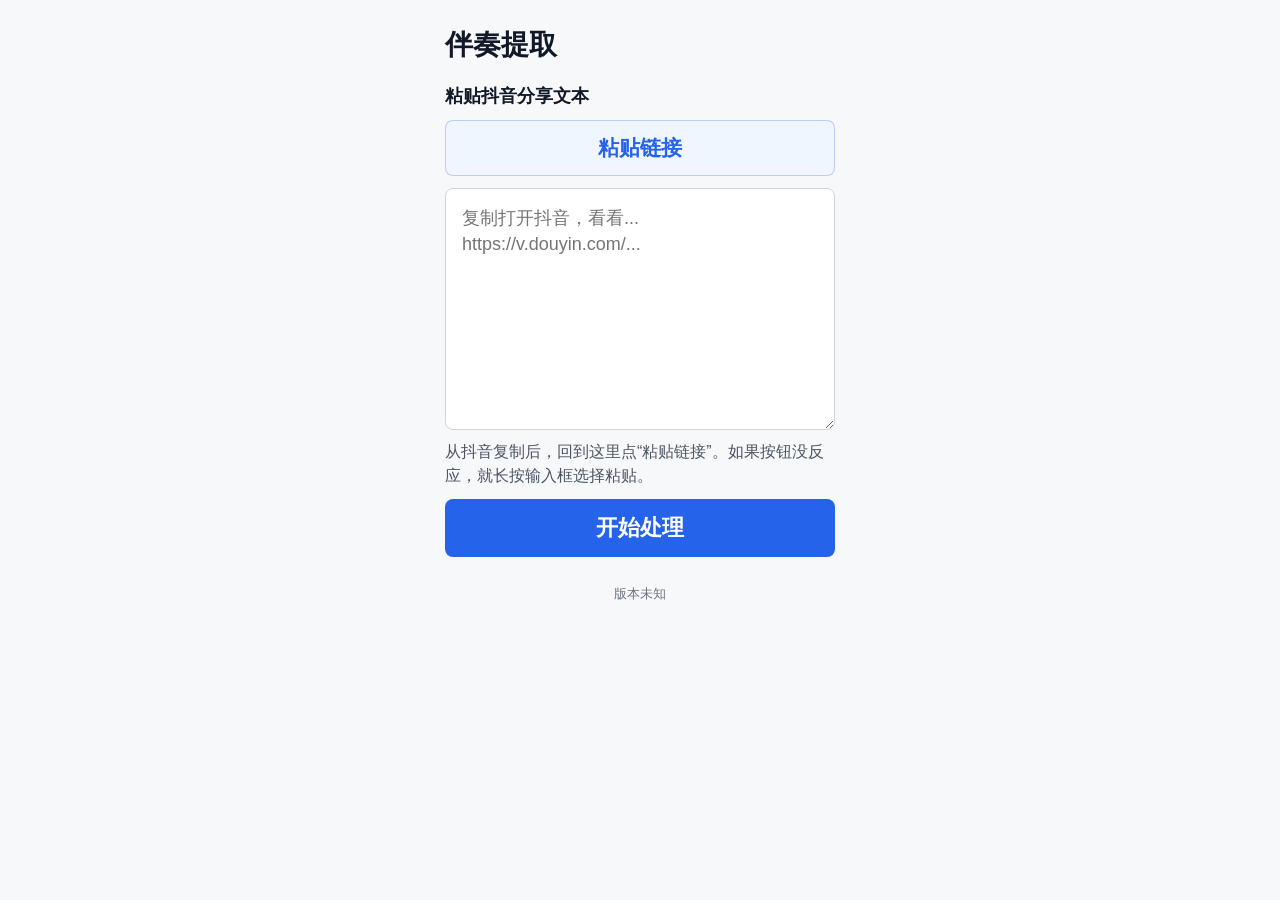
==== app/frontend/index.html @ e4ac240f "chore: establish v0.1.9 baseline" ====
<!doctype html>
<html lang="zh-CN">
  <head>
    <meta charset="utf-8" />
    <meta name="viewport" content="width=device-width, initial-scale=1" />
    <title>伴奏提取</title>
    <link rel="stylesheet" href="./styles.css" />
  </head>
  <body>
    <main class="page">
      <header class="page-header">
        <h1>伴奏提取</h1>
        <button id="home-button" class="home-nav" type="button" hidden>返回首页</button>
      </header>
      <form id="task-form" class="panel">
        <label for="share-text">粘贴抖音分享文本</label>
        <button id="paste-button" class="paste-button" type="button">粘贴链接</button>
        <textarea id="share-text" rows="8" placeholder="复制打开抖音，看看... https://v.douyin.com/..."></textarea>
        <p id="paste-hint" class="input-hint">从抖音复制后，回到这里点“粘贴链接”。如果按钮没反应，就长按输入框选择粘贴。</p>
        <button id="submit-button" type="submit">开始处理</button>
      </form>
      <section id="result" class="result" aria-live="polite"></section>
      <footer class="page-footer">
        <p id="app-version" class="app-version">版本 --</p>
      </footer>
    </main>
    <script src="./app.js"></script>
  </body>
</html>
---- app/frontend/styles.css ----
:root {
  color-scheme: light;
  --bg: #f7f8fa;
  --text: #111827;
  --muted: #4b5563;
  --hint: #6b7280;
  --panel: #ffffff;
  --border: #d1d5db;
  --primary: #2563eb;
  --primary-press: #1d4ed8;
  --disabled: #d1d5db;
  --disabled-text: #6b7280;
  --success: #15803d;
  --success-bg: #ecfdf3;
  --danger: #dc2626;
  --danger-bg: #fef2f2;
}

* {
  box-sizing: border-box;
}

body {
  margin: 0;
  min-height: 100vh;
  font-family: -apple-system, BlinkMacSystemFont, "Segoe UI", sans-serif;
  background: var(--bg);
  color: var(--text);
}

.page {
  width: min(100%, 430px);
  margin: 0 auto;
  padding: 28px 20px 36px;
}

.page-header {
  display: flex;
  align-items: center;
  justify-content: space-between;
  gap: 12px;
  margin-bottom: 22px;
}

h1 {
  margin: 0;
  font-size: 28px;
  line-height: 1.2;
  letter-spacing: 0;
}

.home-nav {
  width: auto;
  min-height: 40px;
  flex: 0 0 auto;
  padding: 8px 10px;
  border: 1px solid var(--border);
  background: var(--panel);
  color: var(--primary);
  font-size: 16px;
  font-weight: 700;
}

.panel {
  display: grid;
  gap: 12px;
}

label {
  font-size: 18px;
  font-weight: 700;
}

.paste-button {
  min-height: 56px;
  border: 1px solid rgba(37, 99, 235, 0.28);
  background: #eff6ff;
  color: var(--primary);
  font-size: 21px;
  font-weight: 800;
}

textarea {
  width: 100%;
  min-height: 178px;
  resize: vertical;
  padding: 16px;
  border: 1px solid var(--border);
  border-radius: 8px;
  background: var(--panel);
  color: var(--text);
  font: inherit;
  font-size: 18px;
  line-height: 1.45;
  outline: none;
}

textarea:focus {
  border-color: var(--primary);
  box-shadow: 0 0 0 3px rgba(37, 99, 235, 0.16);
}

textarea[readonly] {
  color: var(--hint);
  background: #f3f4f6;
}

.input-hint {
  margin: -2px 0 0;
  color: var(--muted);
  font-size: 16px;
  line-height: 1.45;
}

button,
.button-link {
  width: 100%;
  min-height: 58px;
  border: 0;
  border-radius: 8px;
  padding: 14px 18px;
  font: inherit;
  font-size: 22px;
  line-height: 1.2;
  font-weight: 800;
  text-align: center;
  text-decoration: none;
  cursor: pointer;
  touch-action: manipulation;
}

.primary,
button[type="submit"] {
  background: var(--primary);
  color: #ffffff;
}

.primary:active,
button[type="submit"]:active {
  background: var(--primary-press);
}

button:disabled {
  background: var(--disabled);
  color: var(--disabled-text);
  cursor: not-allowed;
}

.secondary {
  min-height: 50px;
  border: 1px solid var(--border);
  background: var(--panel);
  color: var(--text);
  font-size: 18px;
  font-weight: 700;
}

.result {
  margin-top: 22px;
}

.result:empty {
  display: none;
}

.notice {
  padding: 16px;
  border-radius: 8px;
  background: var(--panel);
  border: 1px solid var(--border);
}

.notice h2 {
  margin: 0 0 8px;
  font-size: 22px;
  line-height: 1.25;
  letter-spacing: 0;
}

.notice p {
  margin: 0;
  color: var(--muted);
  font-size: 17px;
  line-height: 1.45;
}

.notice.success {
  border-color: rgba(21, 128, 61, 0.32);
  background: var(--success-bg);
}

.notice.success h2 {
  color: var(--success);
}

.notice.danger {
  border-color: rgba(220, 38, 38, 0.24);
  background: var(--danger-bg);
}

.notice.danger h2 {
  color: var(--danger);
}

.player {
  margin-top: 16px;
  padding: 16px;
  border-radius: 8px;
  background: var(--panel);
  border: 1px solid rgba(21, 128, 61, 0.24);
}

audio {
  display: block;
  width: 100%;
  min-height: 44px;
}

.small-note {
  margin: 14px 0 0;
  color: var(--hint);
  font-size: 15px;
  line-height: 1.45;
}

.task-id {
  margin-top: 12px;
  color: var(--hint);
  font-size: 13px;
  line-height: 1.4;
}

.result-actions {
  display: grid;
  gap: 12px;
  margin-top: 16px;
}

.current-version {
  display: grid;
  gap: 10px;
  margin-top: 14px;
  padding: 14px;
  border-radius: 8px;
  background: var(--panel);
  border: 1px solid rgba(21, 128, 61, 0.24);
}

.section-label {
  margin: 0 0 2px;
  color: var(--hint);
  font-size: 14px;
  line-height: 1.3;
}

.current-version-name {
  margin: 0;
  color: var(--text);
  font-size: 19px;
  line-height: 1.3;
  font-weight: 800;
}

.variant-bar {
  display: grid;
  grid-template-columns: 1fr;
  gap: 8px;
}

.variant-button {
  min-height: 44px;
  border: 1px solid rgba(21, 128, 61, 0.28);
  background: var(--panel);
  color: var(--text);
  font-size: 17px;
  font-weight: 700;
}

.variant-button.active,
.variant-button:disabled {
  background: var(--success);
  color: #ffffff;
  cursor: default;
}

.pitch-panel {
  display: grid;
  gap: 10px;
  margin-top: 16px;
  padding: 14px;
  border-radius: 8px;
  background: var(--panel);
  border: 1px solid rgba(21, 128, 61, 0.24);
}

.pitch-panel h3 {
  margin: 0;
  font-size: 19px;
  line-height: 1.3;
  letter-spacing: 0;
}

.pitch-row {
  display: grid;
  grid-template-columns: 1fr 1fr;
  gap: 8px;
}

.choice {
  display: flex;
  align-items: center;
  justify-content: center;
  min-height: 48px;
  border: 1px solid var(--border);
  border-radius: 8px;
  background: var(--panel);
  font-size: 18px;
  font-weight: 700;
}

.choice input {
  width: 20px;
  height: 20px;
  margin: 0 8px 0 0;
}

.pitch-select-label {
  font-size: 16px;
  font-weight: 700;
}

.pitch-select-heading {
  display: flex;
  align-items: baseline;
  justify-content: space-between;
  gap: 10px;
}

.pitch-select-heading span {
  color: var(--hint);
  font-size: 14px;
  line-height: 1.3;
  text-align: right;
}

select {
  width: 100%;
  min-height: 50px;
  padding: 0 14px;
  border: 1px solid var(--border);
  border-radius: 8px;
  background: var(--panel);
  color: var(--text);
  font: inherit;
  font-size: 18px;
}

.pitch-status {
  color: var(--success);
  font-weight: 700;
}

.page-footer {
  margin-top: 28px;
  text-align: center;
}

.app-version {
  margin: 0;
  color: var(--hint);
  font-size: 13px;
  line-height: 1.4;
}

@media (max-width: 359px) {
  .page {
    padding-left: 16px;
    padding-right: 16px;
  }

  button,
  .button-link {
    font-size: 20px;
  }
}
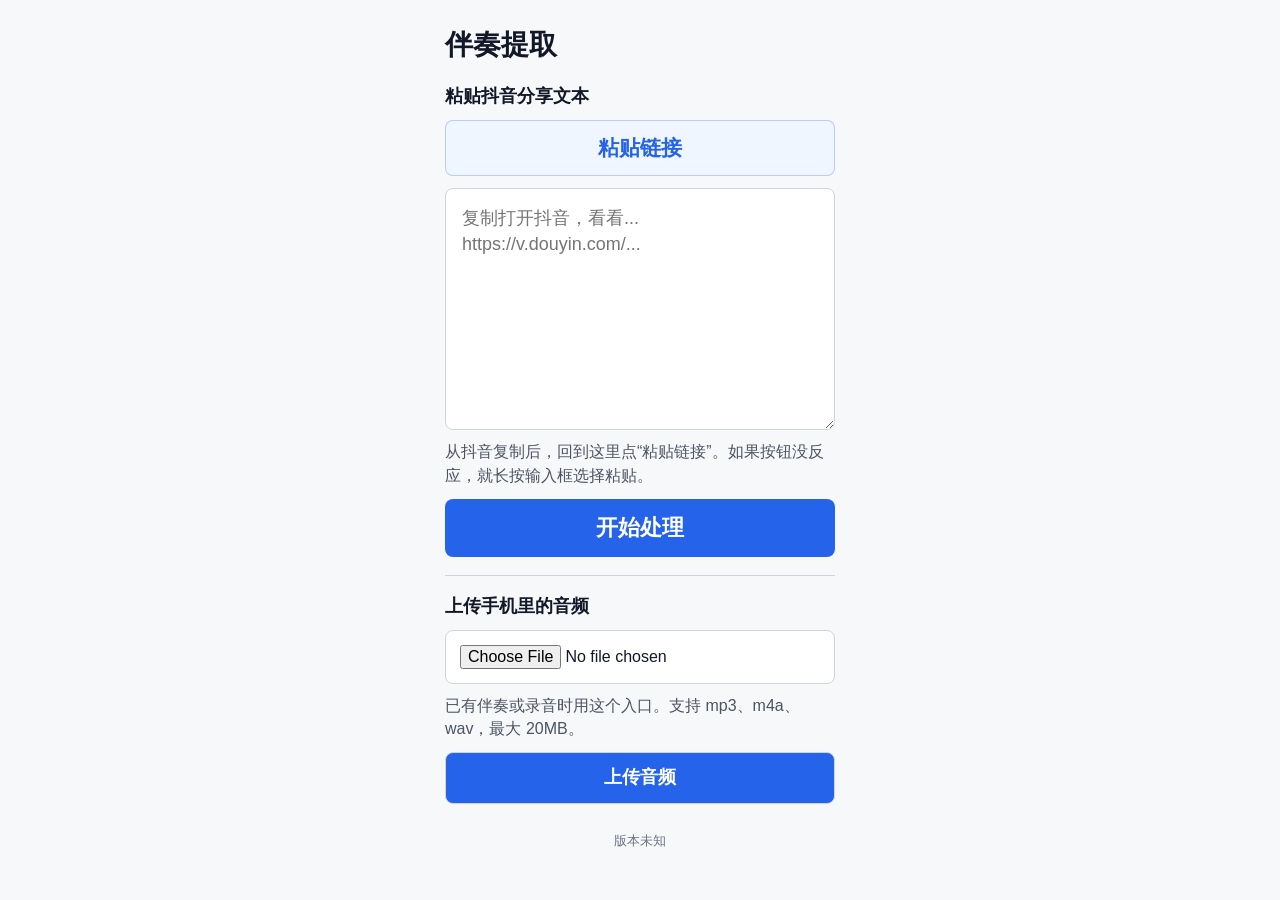
==== commit 9c38d4b5: "feat: add upload audio flow" ====
--- a/app/frontend/index.html
+++ b/app/frontend/index.html
@@ -19,6 +19,12 @@
         <p id="paste-hint" class="input-hint">从抖音复制后，回到这里点“粘贴链接”。如果按钮没反应，就长按输入框选择粘贴。</p>
         <button id="submit-button" type="submit">开始处理</button>
       </form>
+      <form id="upload-form" class="panel upload-panel">
+        <label for="audio-file">上传手机里的音频</label>
+        <input id="audio-file" name="file" type="file" accept=".mp3,.m4a,.wav,audio/mpeg,audio/mp4,audio/wav" />
+        <p class="input-hint">已有伴奏或录音时用这个入口。支持 mp3、m4a、wav，最大 20MB。</p>
+        <button id="upload-button" class="secondary" type="submit">上传音频</button>
+      </form>
       <section id="result" class="result" aria-live="polite"></section>
       <footer class="page-footer">
         <p id="app-version" class="app-version">版本 --</p>
--- a/app/frontend/styles.css
+++ b/app/frontend/styles.css
@@ -66,6 +66,12 @@
   gap: 12px;
 }
 
+.upload-panel {
+  margin-top: 18px;
+  padding-top: 18px;
+  border-top: 1px solid var(--border);
+}
+
 label {
   font-size: 18px;
   font-weight: 700;
@@ -101,6 +107,29 @@
 }
 
 textarea[readonly] {
+  color: var(--hint);
+  background: #f3f4f6;
+}
+
+input[type="file"] {
+  width: 100%;
+  padding: 14px;
+  border: 1px solid var(--border);
+  border-radius: 8px;
+  background: var(--panel);
+  color: var(--text);
+  font: inherit;
+  font-size: 16px;
+  line-height: 1.4;
+}
+
+input[type="file"]:focus {
+  border-color: var(--primary);
+  box-shadow: 0 0 0 3px rgba(37, 99, 235, 0.16);
+  outline: none;
+}
+
+input[type="file"]:disabled {
   color: var(--hint);
   background: #f3f4f6;
 }
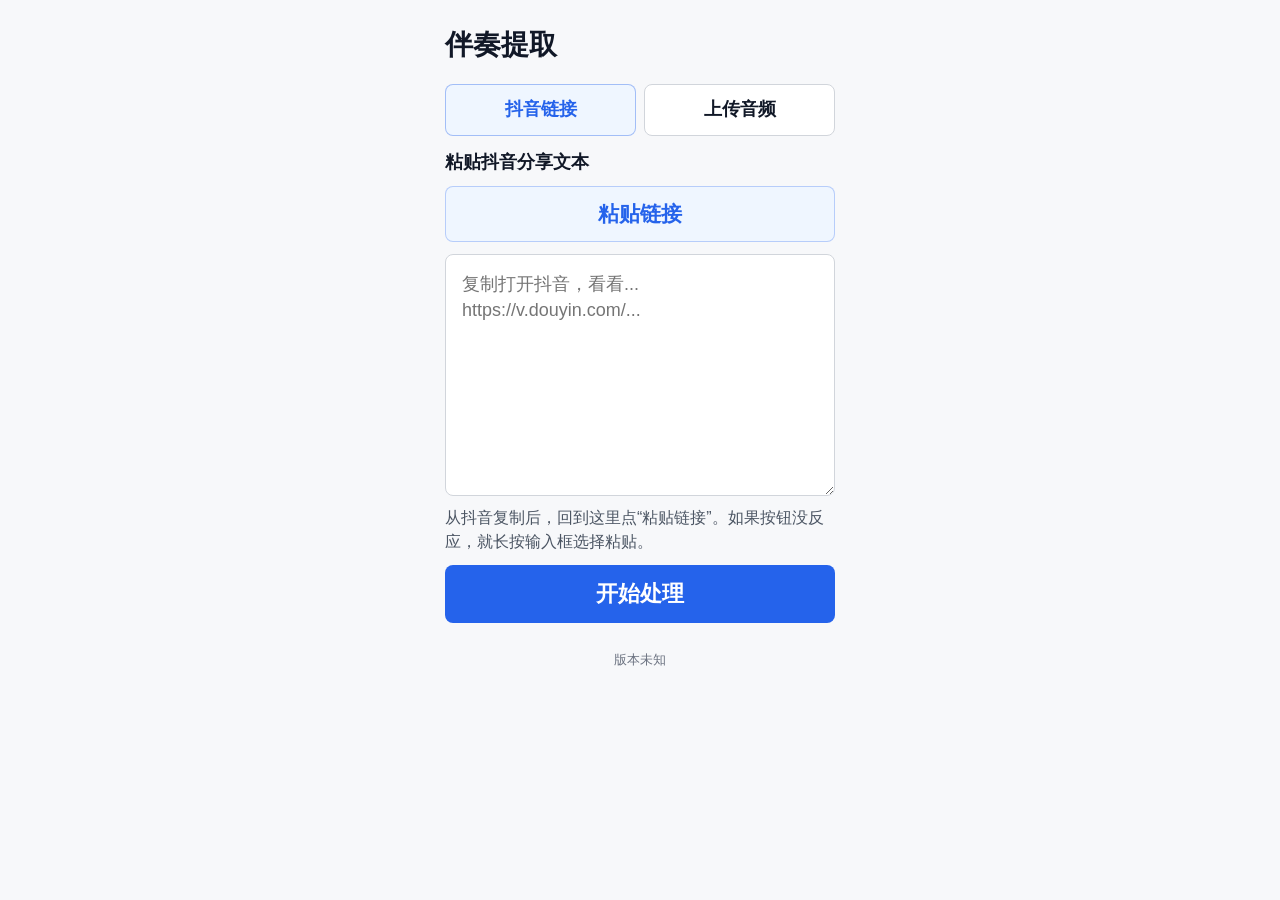
==== commit af3b07b1: "feat: separate parent flows into tabs" ====
--- a/app/frontend/index.html
+++ b/app/frontend/index.html
@@ -12,20 +12,28 @@
         <h1>伴奏提取</h1>
         <button id="home-button" class="home-nav" type="button" hidden>返回首页</button>
       </header>
-      <form id="task-form" class="panel">
-        <label for="share-text">粘贴抖音分享文本</label>
-        <button id="paste-button" class="paste-button" type="button">粘贴链接</button>
-        <textarea id="share-text" rows="8" placeholder="复制打开抖音，看看... https://v.douyin.com/..."></textarea>
-        <p id="paste-hint" class="input-hint">从抖音复制后，回到这里点“粘贴链接”。如果按钮没反应，就长按输入框选择粘贴。</p>
-        <button id="submit-button" type="submit">开始处理</button>
-      </form>
-      <form id="upload-form" class="panel upload-panel">
-        <label for="audio-file">上传手机里的音频</label>
-        <input id="audio-file" name="file" type="file" accept=".mp3,.m4a,.wav,audio/mpeg,audio/mp4,audio/wav" />
-        <p class="input-hint">已有伴奏或录音时用这个入口。支持 mp3、m4a、wav，最大 20MB。</p>
-        <button id="upload-button" class="secondary" type="submit">上传音频</button>
-      </form>
-      <section id="result" class="result" aria-live="polite"></section>
+      <section id="home-page" class="view-page">
+        <div class="tab-bar" role="tablist" aria-label="获取音频方式">
+          <button id="tab-douyin" class="tab-button active" type="button" role="tab" aria-selected="true" aria-controls="task-form">抖音链接</button>
+          <button id="tab-upload" class="tab-button" type="button" role="tab" aria-selected="false" aria-controls="upload-form">上传音频</button>
+        </div>
+        <form id="task-form" class="panel tab-panel" role="tabpanel" aria-labelledby="tab-douyin">
+          <label for="share-text">粘贴抖音分享文本</label>
+          <button id="paste-button" class="paste-button" type="button">粘贴链接</button>
+          <textarea id="share-text" rows="8" placeholder="复制打开抖音，看看... https://v.douyin.com/..."></textarea>
+          <p id="paste-hint" class="input-hint">从抖音复制后，回到这里点“粘贴链接”。如果按钮没反应，就长按输入框选择粘贴。</p>
+          <button id="submit-button" type="submit">开始处理</button>
+        </form>
+        <form id="upload-form" class="panel tab-panel" role="tabpanel" aria-labelledby="tab-upload" hidden>
+          <label for="audio-file">上传手机里的音频</label>
+          <input id="audio-file" name="file" type="file" accept=".mp3,.m4a,.wav,audio/mpeg,audio/mp4,audio/wav" />
+          <p class="input-hint">已有伴奏或录音时用这个入口。支持 mp3、m4a、wav，最大 20MB。</p>
+          <button id="upload-button" class="secondary" type="submit">上传音频</button>
+        </form>
+      </section>
+      <section id="task-page" class="view-page" hidden>
+        <section id="result" class="result" aria-live="polite"></section>
+      </section>
       <footer class="page-footer">
         <p id="app-version" class="app-version">版本 --</p>
       </footer>
--- a/app/frontend/styles.css
+++ b/app/frontend/styles.css
@@ -20,6 +20,10 @@
   box-sizing: border-box;
 }
 
+[hidden] {
+  display: none !important;
+}
+
 body {
   margin: 0;
   min-height: 100vh;
@@ -66,10 +70,39 @@
   gap: 12px;
 }
 
-.upload-panel {
-  margin-top: 18px;
-  padding-top: 18px;
-  border-top: 1px solid var(--border);
+.view-page {
+  min-height: 0;
+}
+
+.tab-bar {
+  display: grid;
+  grid-template-columns: 1fr 1fr;
+  gap: 8px;
+  margin-bottom: 14px;
+}
+
+.tab-button {
+  min-height: 52px;
+  border: 1px solid var(--border);
+  background: var(--panel);
+  color: var(--text);
+  font-size: 18px;
+  font-weight: 800;
+}
+
+.tab-button.active {
+  border-color: rgba(37, 99, 235, 0.38);
+  background: #eff6ff;
+  color: var(--primary);
+}
+
+.tab-panel,
+.result-panel {
+  margin-top: 0;
+}
+
+.result-tabs {
+  margin: 14px 0 0;
 }
 
 label {
@@ -185,7 +218,7 @@
 }
 
 .result {
-  margin-top: 22px;
+  margin-top: 0;
 }
 
 .result:empty {
@@ -315,7 +348,7 @@
 .pitch-panel {
   display: grid;
   gap: 10px;
-  margin-top: 16px;
+  margin-top: 14px;
   padding: 14px;
   border-radius: 8px;
   background: var(--panel);
